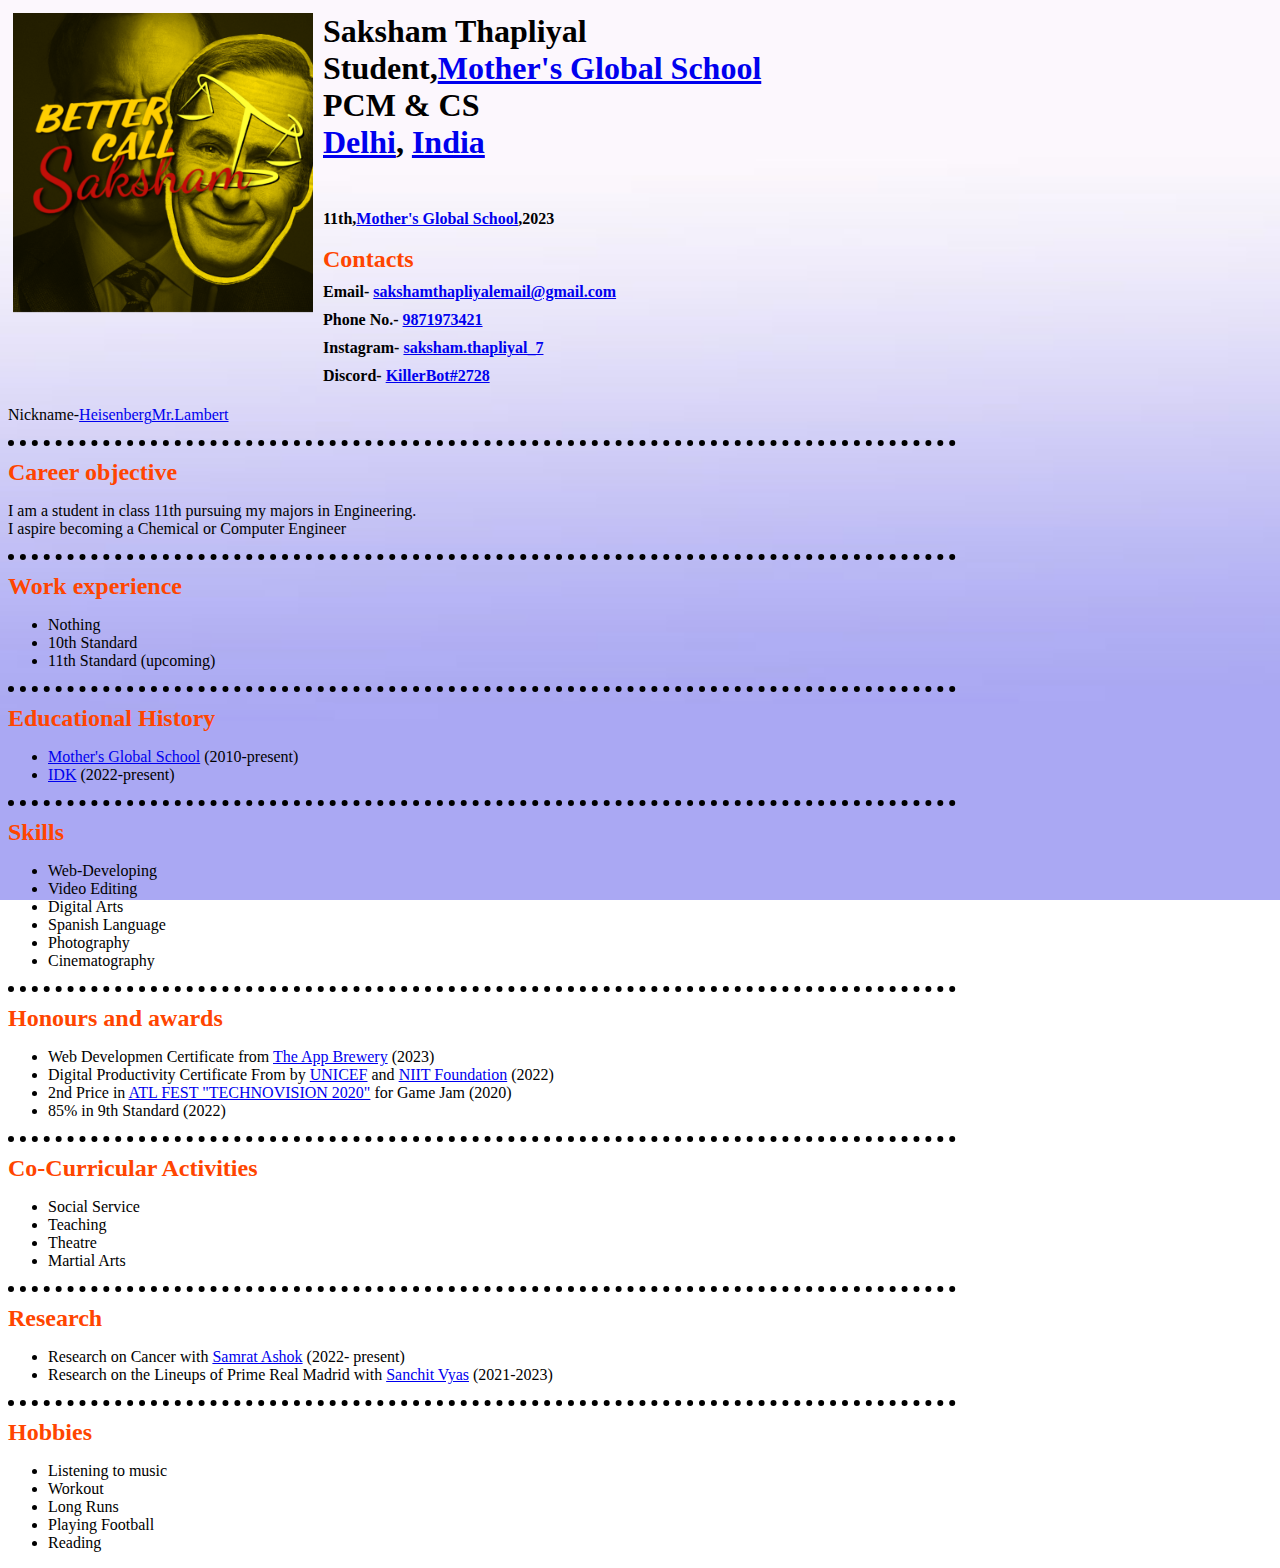
==== index.html @ f51537ba "Update index.html" ====
<html>
    <head>
        <link rel="stylesheet" href="styles.css">
        <link rel="apple-touch-icon" sizes="180x180" href="apple-touch-icon.png">
        <link rel="icon" type="image/png" sizes="32x32" href="favicon-32x32.png">
        <link rel="icon" type="image/png" sizes="16x16" href="favicon-16x16.png">
        <link rel="manifest" href="/site.webmanifest">

        <title> Saksham's Homepage</title>
    </head>
    <body>
        <table cellspacing="0px" cellpadding="5px">
            <tr>
                <td align="LEFT" valign="TOP">
                    <img src="PFp.png" alt="My Picture">
                </td>
                <td align="LEFT" valign="TOP">
                    <h1>Saksham Thapliyal <br> Student,<a href="http://www.mothersglobal.in/index.aspx" target="_blank">Mother's Global School</a>
                        <br>PCM & CS<br> <a href="https://en.wikipedia.org/wiki/Delhi" target="_blank"> Delhi</a>,
                         <a href="https://en.wikipedia.org/wiki/India" target="_blank">India</a></H1>
                    <BR>
                    <h4>
                    11th,<a href="http://www.mothersglobal.in/index.aspx" target="_blank">Mother's Global School</a>,2023
                    </h4>
                    <br>
                    <h2 class="Contacts-h2">Contacts</h2>
                    <h4> Email- <a href="mailto:sakshamthapliyalemail@gmail.com" target="_blank" >sakshamthapliyalemail@gmail.com</a></h4>
                    <h4>Phone No.- <a href="tel:+9871973421">9871973421</a></h4>
                    <h4> Instagram- <a href="https://www.instagram.com/saksham.thapliyal_7/" target="_blank">saksham.thapliyal_7</a></h4>
                    <h4> Discord- <a href="https://discord.com/user/756412622911438908" target="_blank">KillerBot#2728</a></h4>
                </td>
            </tr>
        </table>
        <p>Nickname-<a href="https://youtube.com/shorts/WkEQhUMs77Y?feature=share" target="_blank">Heisenberg</a><a href="https://youtube.com/shorts/WkEQhUMs77Y?feature=share" target="_blank">Mr.Lambert</a></P>
        <hr align="LEFT">
        <H2>Career objective</H2>
        <p>I am a student in class 11th pursuing my majors in Engineering.<br>
        I aspire becoming a Chemical or Computer Engineer</p>
        <hr align="LEFT">
        <H2>Work experience</H2>
        <p>
            <ul>
                <li>Nothing</li>
                <li>10th Standard</li>
                <li>11th Standard (upcoming)</li>
            </ul>
        </p>
        <hr align="LEFT">
        <h2> Educational History</h2>
        <p>
            <ul>
                <li><a href="http://www.mothersglobal.in/index.aspx" target="_blank">Mother's Global School</a> (2010-present)</li>
                <li><a href="https://www.fiitjee.com/" target="_blank">IDK</a> (2022-present)</li>
            </ul>
        </p>
        <HR align="LEFT">
       <H2>Skills</H2>
       <p>
        <ul>
            <li>Web-Developing</li>
            <li>Video Editing</li>
            <li>Digital Arts</li>
            <li>Spanish Language </li>
            <li>Photography</li>
            <li>Cinematography</li>
        </ul>
       </p>
       <hr align="LEFT">
       <h2>Honours and awards</h2>
       <p>
        <ul>
            <li>Web Developmen Certificate from <a href="https://appbrewery.com/" target="_blank"> The App Brewery</a> (2023)</li>
            <li>Digital Productivity Certificate From by <a href="https://www.unicef.org/" target="_blank">UNICEF</a> and <a href="https://niitfoundation.org/" target="_blank">NIIT Foundation</a> (2022)</li>
            <li>2nd Price in <a href="https://www.youtube.com/watch?v=gpnJfwnbJO4" target="_blank">ATL FEST "TECHNOVISION 2020"</a> for Game Jam (2020)</li>
            <li>85% in 9th Standard (2022)</li>
        </ul>
       </p>
       <hr align="LEFT">
       <h2>Co-Curricular Activities</h2>
       <p>
        <UL>
            <li>Social Service</li>
            <li>Teaching</li>
            <li>Theatre</li>
           <li>Martial Arts</li>
        </UL>
       </p>
       <hr align="LEFT">
       <h2>Research</h2>
       <p>
        <ul>
            <li>Research on Cancer with <a href="https://youtube.com/shorts/N5txObVC2DU?feature=share" target="_blank"> Samrat Ashok</a> (2022- present)</li>
            <li>Research on the Lineups of Prime Real Madrid with <a href="https://youtube.com/shorts/okxnRZOlQMs?feature=share" target="_blank"> Sanchit Vyas</a> (2021-2023)</li>
        </ul>
       </p>
       <hr align="LEFT">
       <h2>Hobbies</h2>
       <p>
        <ul>
            <li>Listening to music  </li>
             <li>Workout</li>
             <li> Long Runs</li>
             <li>Playing Football</li>
             <li>Reading</li>
        </ul>
       </p>
    </body>
</html>
---- styles.css ----
img { padding-right: 0px;
padding-left: 0px;
margin-left: 0px;
margin-right: 0px;
height:300px;
width:300px;}
h2{ padding-bottom: 0px; 
padding-top: 0px;
margin-top: 0px;
margin-bottom: 0px;
color: orangered;}
h4 {padding-bottom: 0px; 
    padding-top: 5px;
    margin-top: 5px;
    margin-bottom: 0px;}
p{ color:black;}
li{ color: black} h1{color: black;}
body{ background-image: url( soft-gradient-solid-color-gradient-hd-wallpaper-preview.jpg);
    background-repeat: no-repeat;
    background-attachment: fixed;
    background-size: cover;}
hr{padding-top: 2.5px;
padding-bottom: 2.5px;
width: 75%;
border-style: dotted none none;
border-color: black;
border-width: 6px;
}
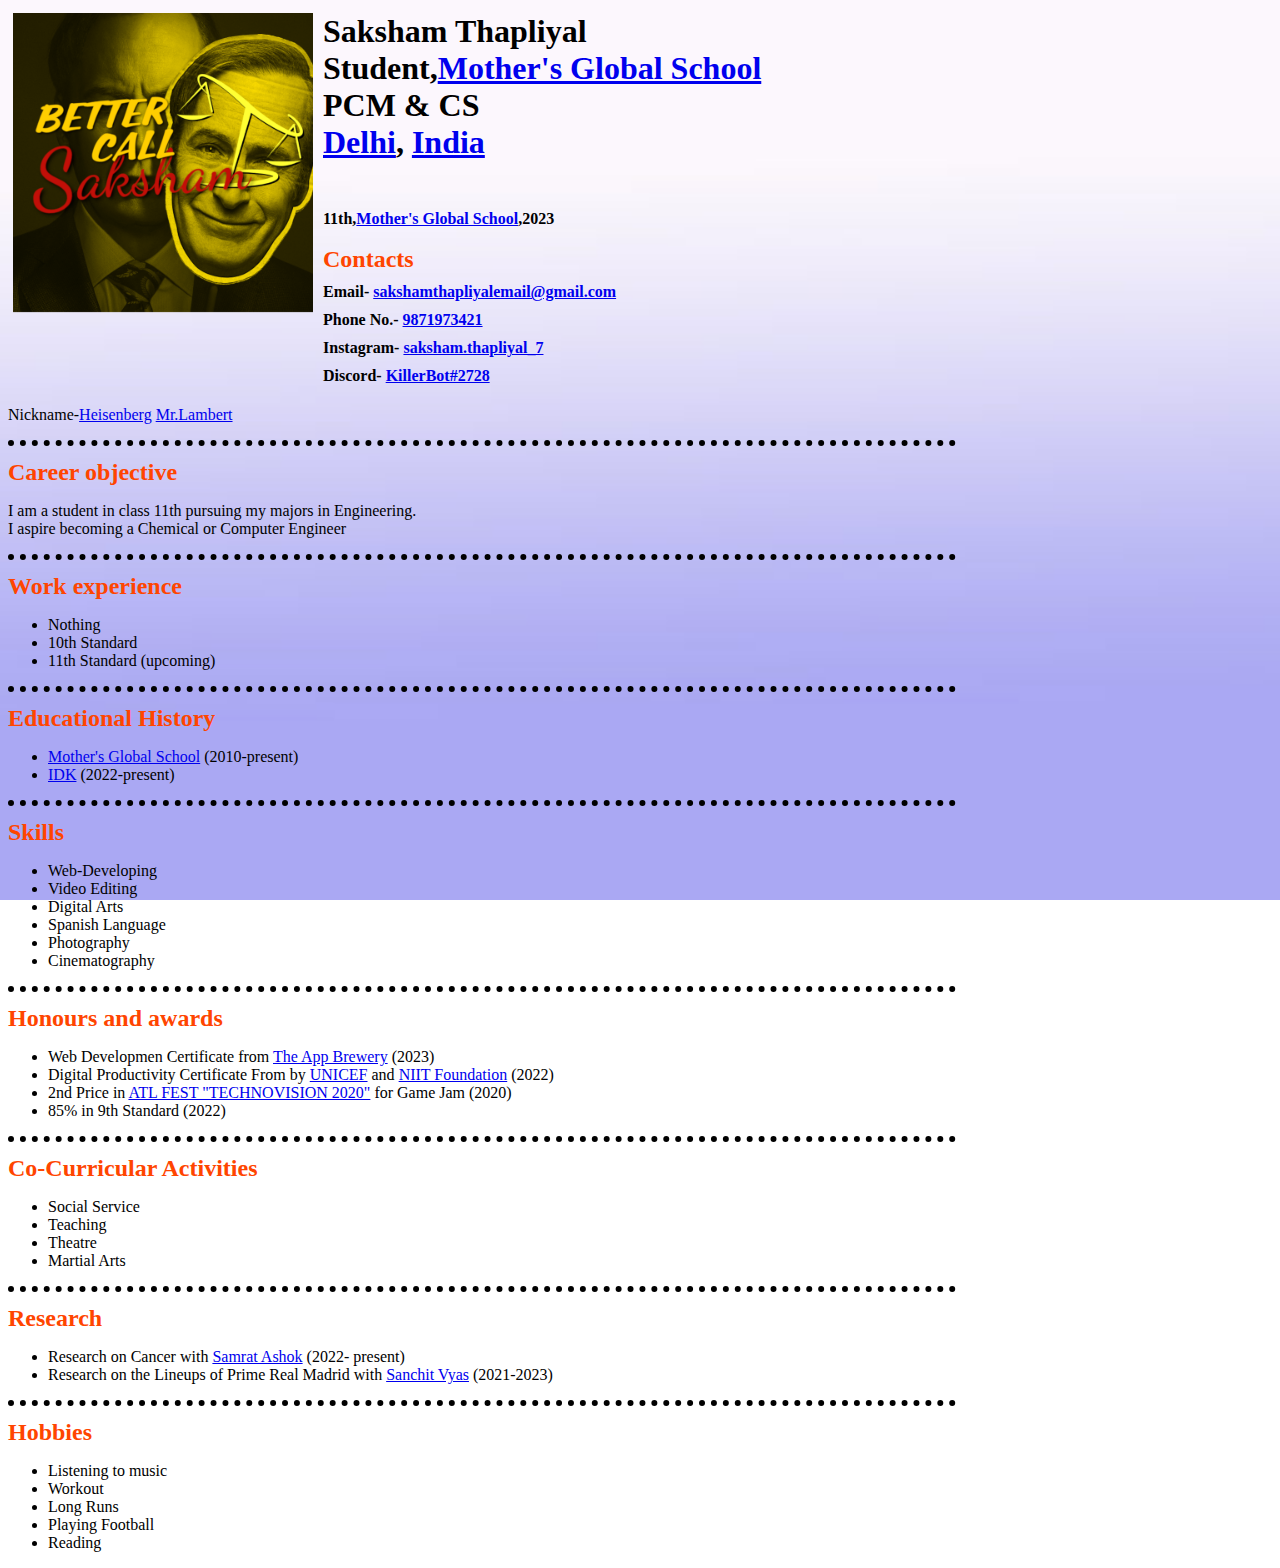
==== commit 04c7d6cf: "Update index.html" ====
--- a/index.html
+++ b/index.html
@@ -31,7 +31,7 @@
                 </td>
             </tr>
         </table>
-        <p>Nickname-<a href="https://youtube.com/shorts/WkEQhUMs77Y?feature=share" target="_blank">Heisenberg</a><a href="https://youtube.com/shorts/WkEQhUMs77Y?feature=share" target="_blank">Mr.Lambert</a></P>
+        <p>Nickname-<a href="https://youtube.com/shorts/WkEQhUMs77Y?feature=share" target="_blank">Heisenberg</a> <a href="https://youtube.com/shorts/WkEQhUMs77Y?feature=share" target="_blank">Mr.Lambert</a></P>
         <hr align="LEFT">
         <H2>Career objective</H2>
         <p>I am a student in class 11th pursuing my majors in Engineering.<br>
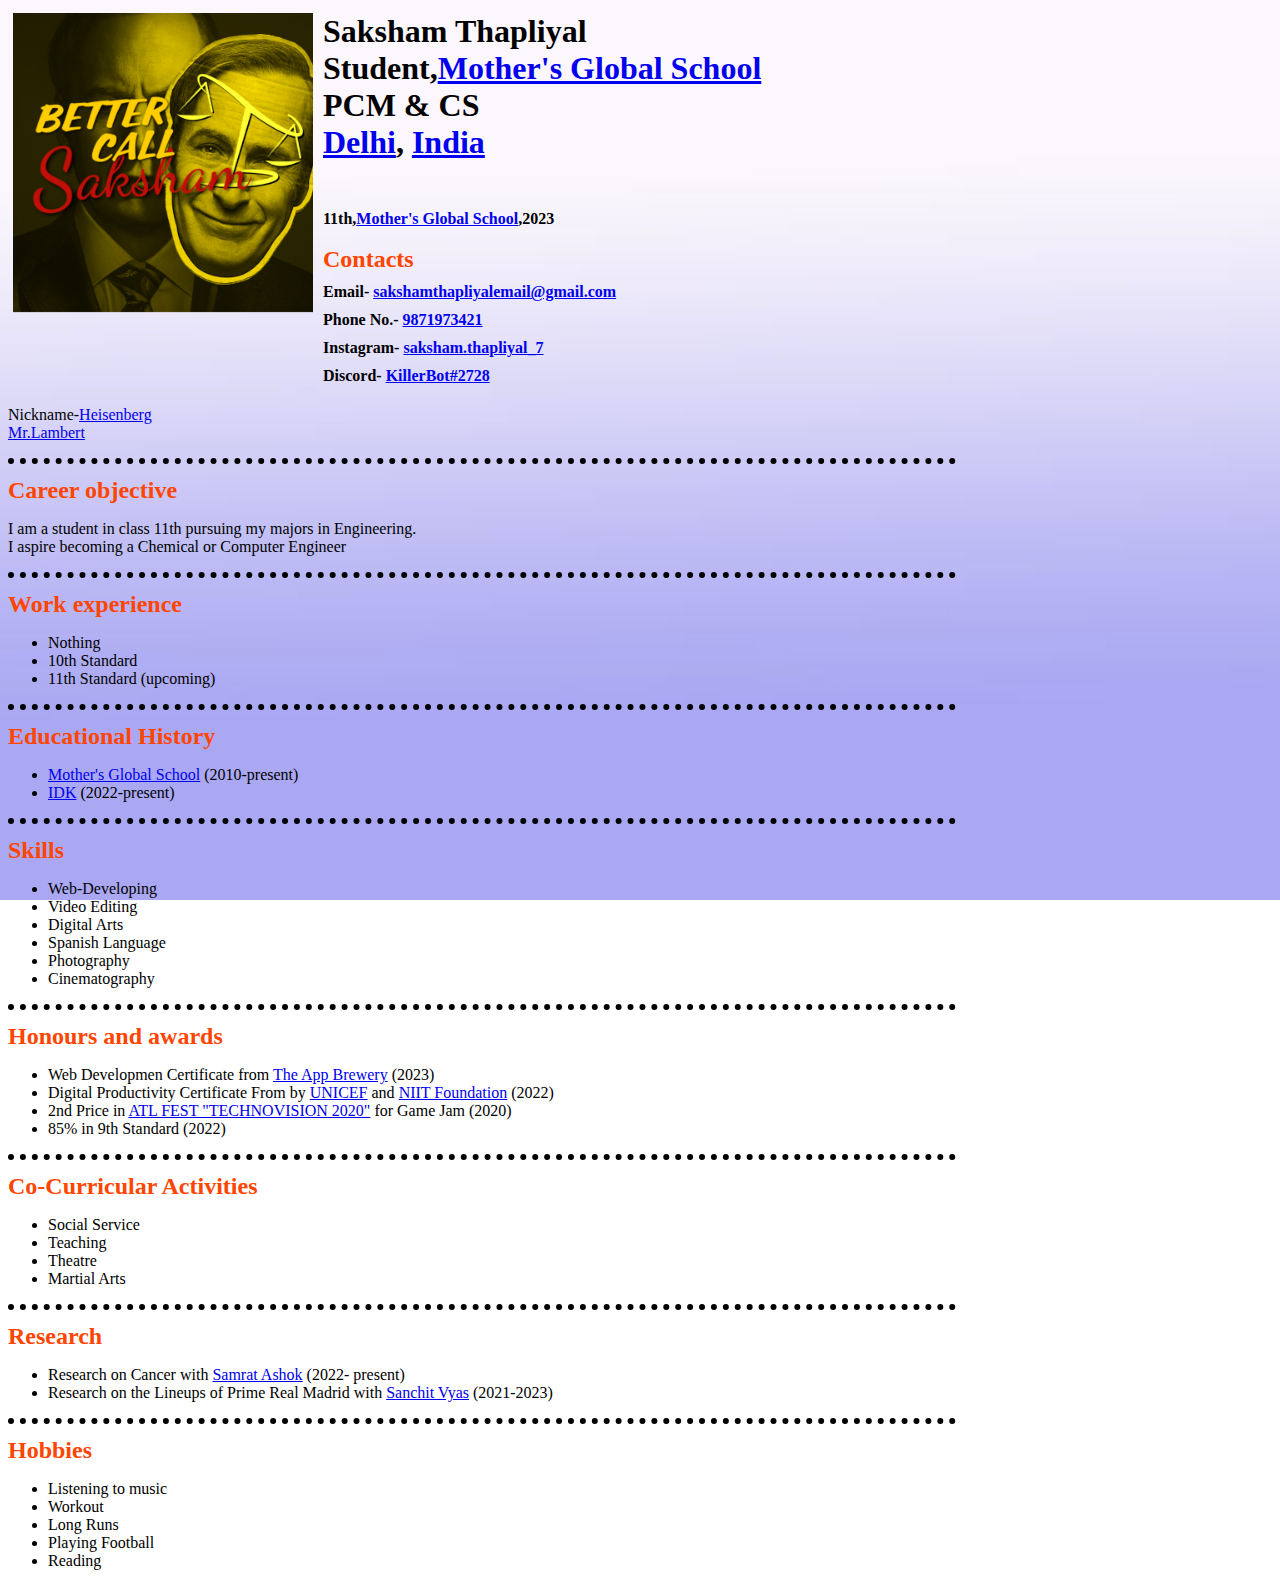
==== commit e820800e: "Update index.html" ====
--- a/index.html
+++ b/index.html
@@ -31,7 +31,7 @@
                 </td>
             </tr>
         </table>
-        <p>Nickname-<a href="https://youtube.com/shorts/WkEQhUMs77Y?feature=share" target="_blank">Heisenberg</a> <a href="https://youtube.com/shorts/WkEQhUMs77Y?feature=share" target="_blank">Mr.Lambert</a></P>
+        <p>Nickname-<a href="https://youtube.com/shorts/WkEQhUMs77Y?feature=share" target="_blank">Heisenberg</a><br><a href="https://youtube.com/shorts/WkEQhUMs77Y?feature=share" target="_blank">Mr.Lambert</a></P>
         <hr align="LEFT">
         <H2>Career objective</H2>
         <p>I am a student in class 11th pursuing my majors in Engineering.<br>
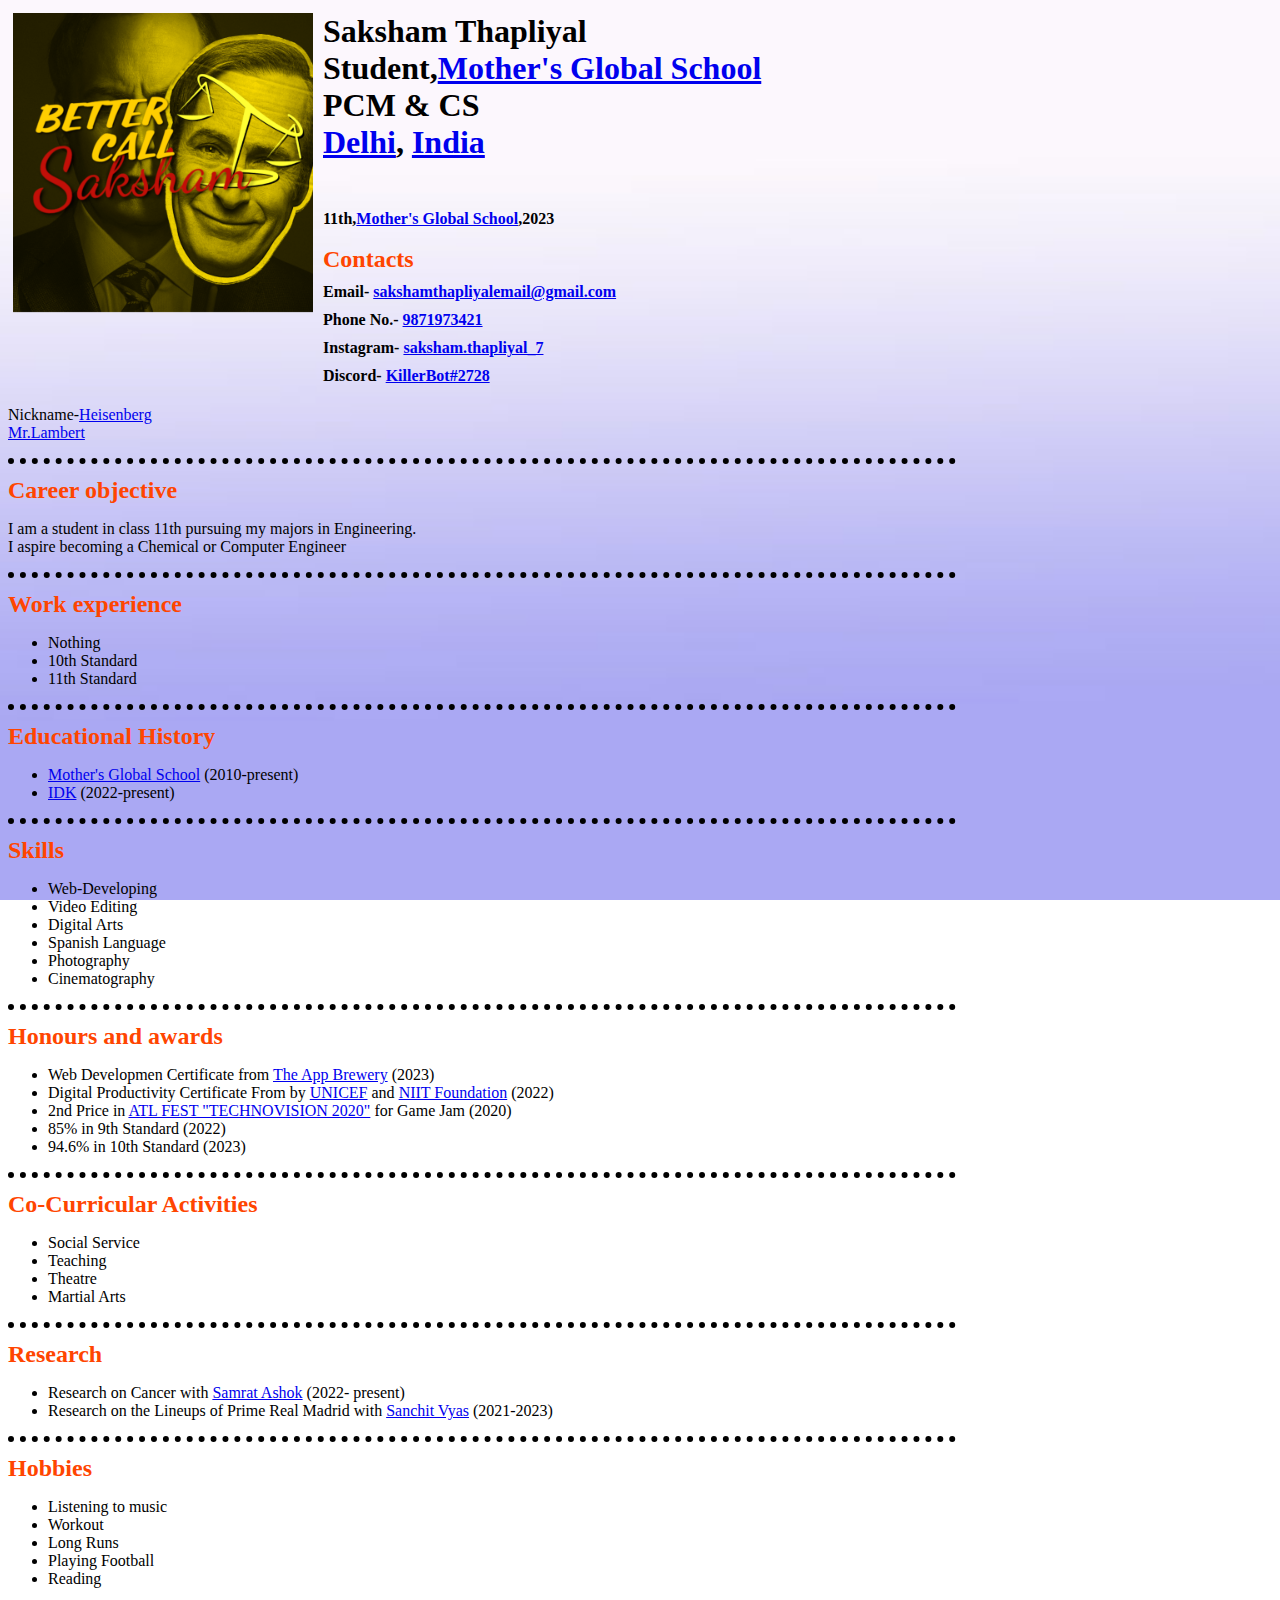
==== commit 36218f45: "Update index.html" ====
--- a/index.html
+++ b/index.html
@@ -31,7 +31,7 @@
                 </td>
             </tr>
         </table>
-        <p>Nickname-<a href="https://youtube.com/shorts/WkEQhUMs77Y?feature=share" target="_blank">Heisenberg</a><br><a href="https://youtube.com/shorts/WkEQhUMs77Y?feature=share" target="_blank">Mr.Lambert</a></P>
+        <p>Nickname-<a href="https://youtube.com/shorts/WkEQhUMs77Y?feature=share" target="_blank">Heisenberg</a><br><a href="https://youtube.com/shorts/jT-C_yHKkWI?feature=share" target="_blank">Mr.Lambert</a></P>
         <hr align="LEFT">
         <H2>Career objective</H2>
         <p>I am a student in class 11th pursuing my majors in Engineering.<br>
@@ -42,7 +42,7 @@
             <ul>
                 <li>Nothing</li>
                 <li>10th Standard</li>
-                <li>11th Standard (upcoming)</li>
+                <li>11th Standard </li>
             </ul>
         </p>
         <hr align="LEFT">
@@ -73,6 +73,7 @@
             <li>Digital Productivity Certificate From by <a href="https://www.unicef.org/" target="_blank">UNICEF</a> and <a href="https://niitfoundation.org/" target="_blank">NIIT Foundation</a> (2022)</li>
             <li>2nd Price in <a href="https://www.youtube.com/watch?v=gpnJfwnbJO4" target="_blank">ATL FEST "TECHNOVISION 2020"</a> for Game Jam (2020)</li>
             <li>85% in 9th Standard (2022)</li>
+            <li>94.6% in 10th Standard (2023)</li>
         </ul>
        </p>
        <hr align="LEFT">
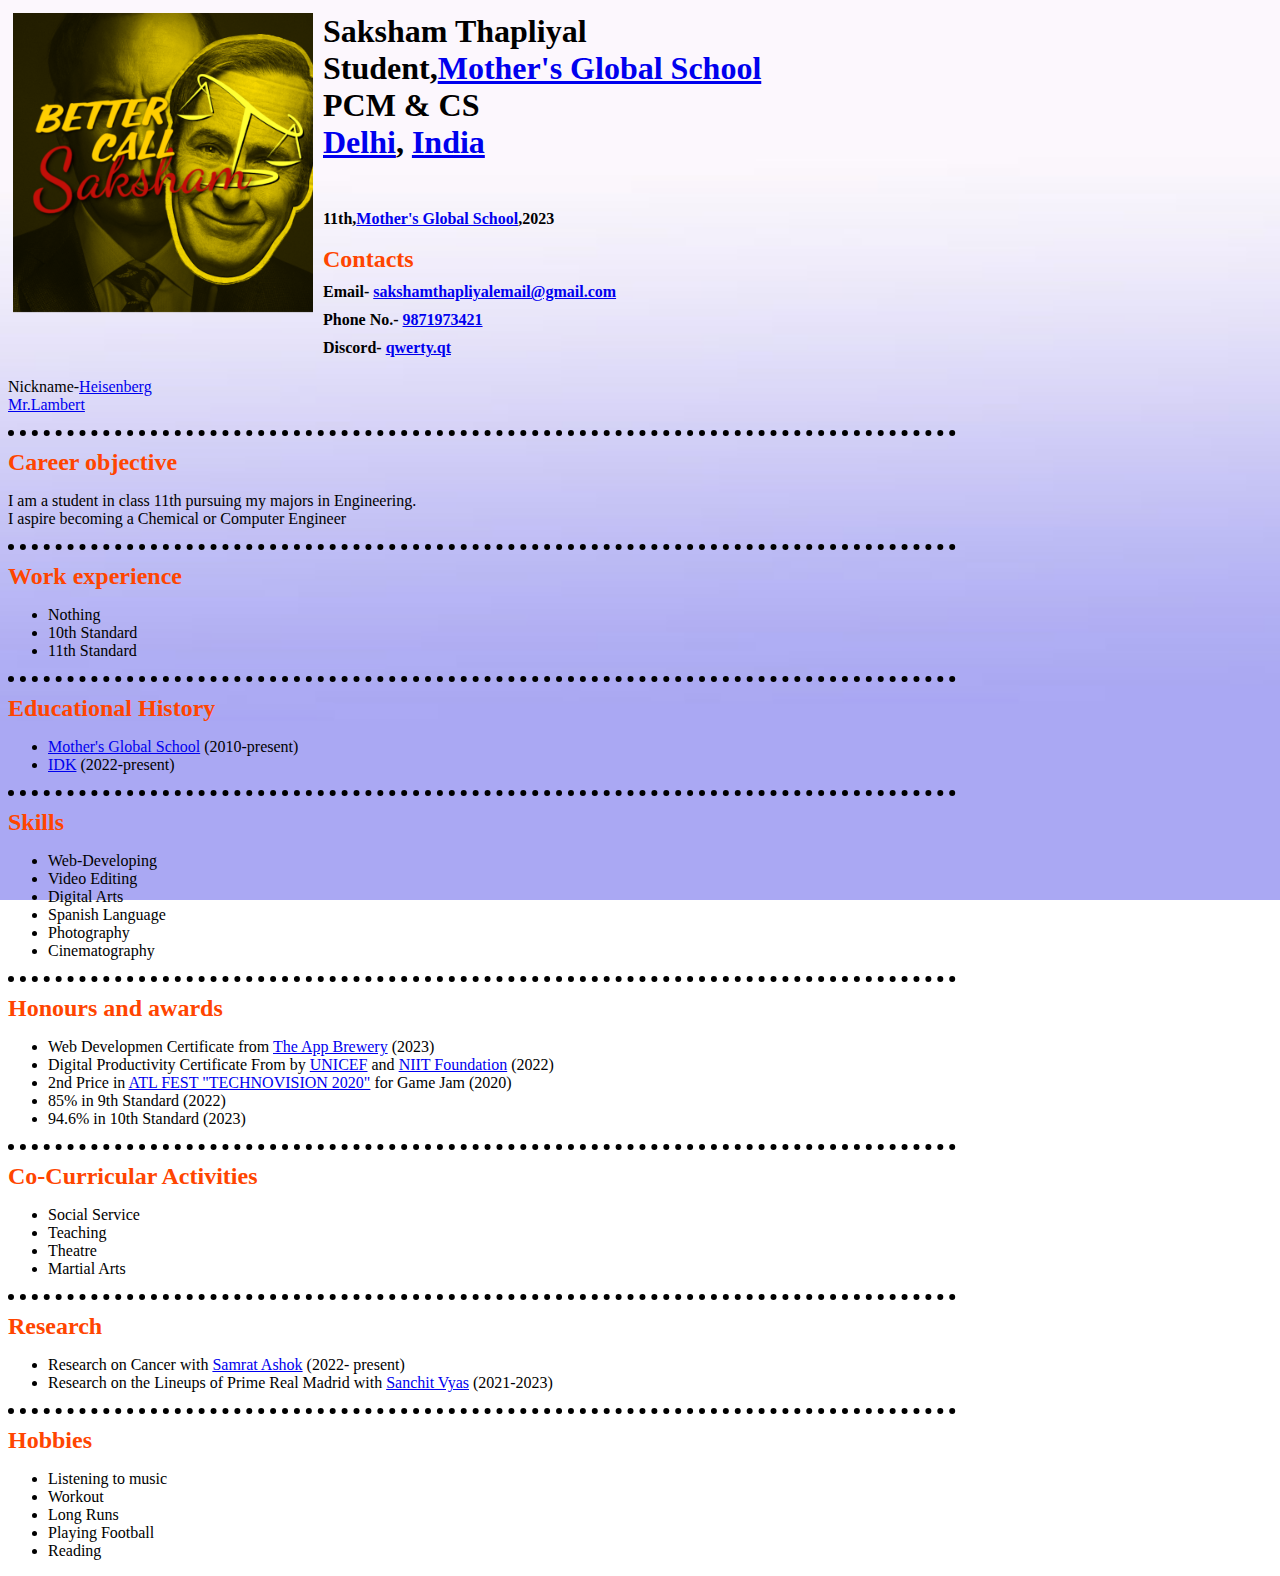
==== commit b9c1e8af: "Update index.html" ====
--- a/index.html
+++ b/index.html
@@ -26,8 +26,7 @@
                     <h2 class="Contacts-h2">Contacts</h2>
                     <h4> Email- <a href="mailto:sakshamthapliyalemail@gmail.com" target="_blank" >sakshamthapliyalemail@gmail.com</a></h4>
                     <h4>Phone No.- <a href="tel:+9871973421">9871973421</a></h4>
-                    <h4> Instagram- <a href="https://www.instagram.com/saksham.thapliyal_7/" target="_blank">saksham.thapliyal_7</a></h4>
-                    <h4> Discord- <a href="https://discord.com/user/756412622911438908" target="_blank">KillerBot#2728</a></h4>
+                    <h4> Discord- <a href="https://discord.com/channels/@me/1160194115997274123" target="_blank">qwerty.qt</a></h4>
                 </td>
             </tr>
         </table>
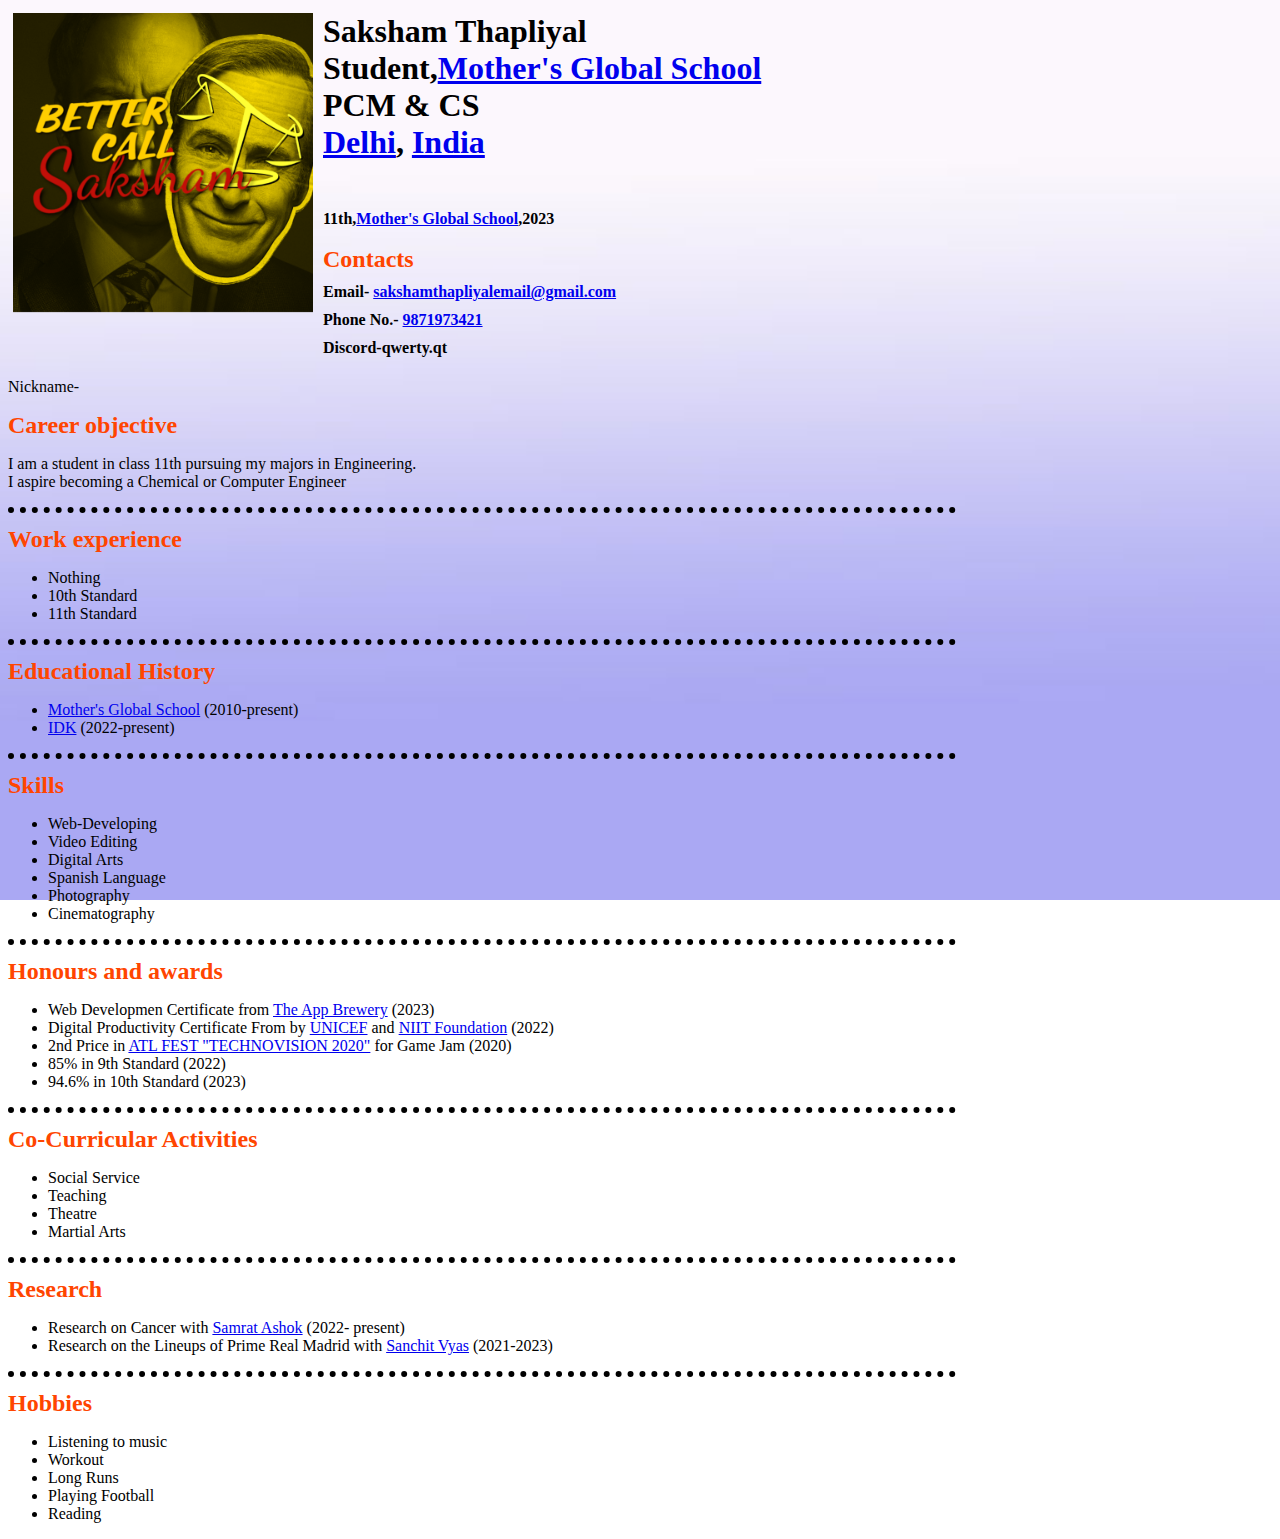
==== commit 2c5c3f9e: "Update index.html" ====
--- a/index.html
+++ b/index.html
@@ -26,12 +26,11 @@
                     <h2 class="Contacts-h2">Contacts</h2>
                     <h4> Email- <a href="mailto:sakshamthapliyalemail@gmail.com" target="_blank" >sakshamthapliyalemail@gmail.com</a></h4>
                     <h4>Phone No.- <a href="tel:+9871973421">9871973421</a></h4>
-                    <h4> Discord- <a href="https://discord.com/channels/@me/1160194115997274123" target="_blank">qwerty.qt</a></h4>
+                    <h4> Discord-qwerty.qt</h4>
                 </td>
             </tr>
         </table>
-        <p>Nickname-<a href="https://youtube.com/shorts/WkEQhUMs77Y?feature=share" target="_blank">Heisenberg</a><br><a href="https://youtube.com/shorts/jT-C_yHKkWI?feature=share" target="_blank">Mr.Lambert</a></P>
-        <hr align="LEFT">
+        <p>Nickname-              </p>
         <H2>Career objective</H2>
         <p>I am a student in class 11th pursuing my majors in Engineering.<br>
         I aspire becoming a Chemical or Computer Engineer</p>
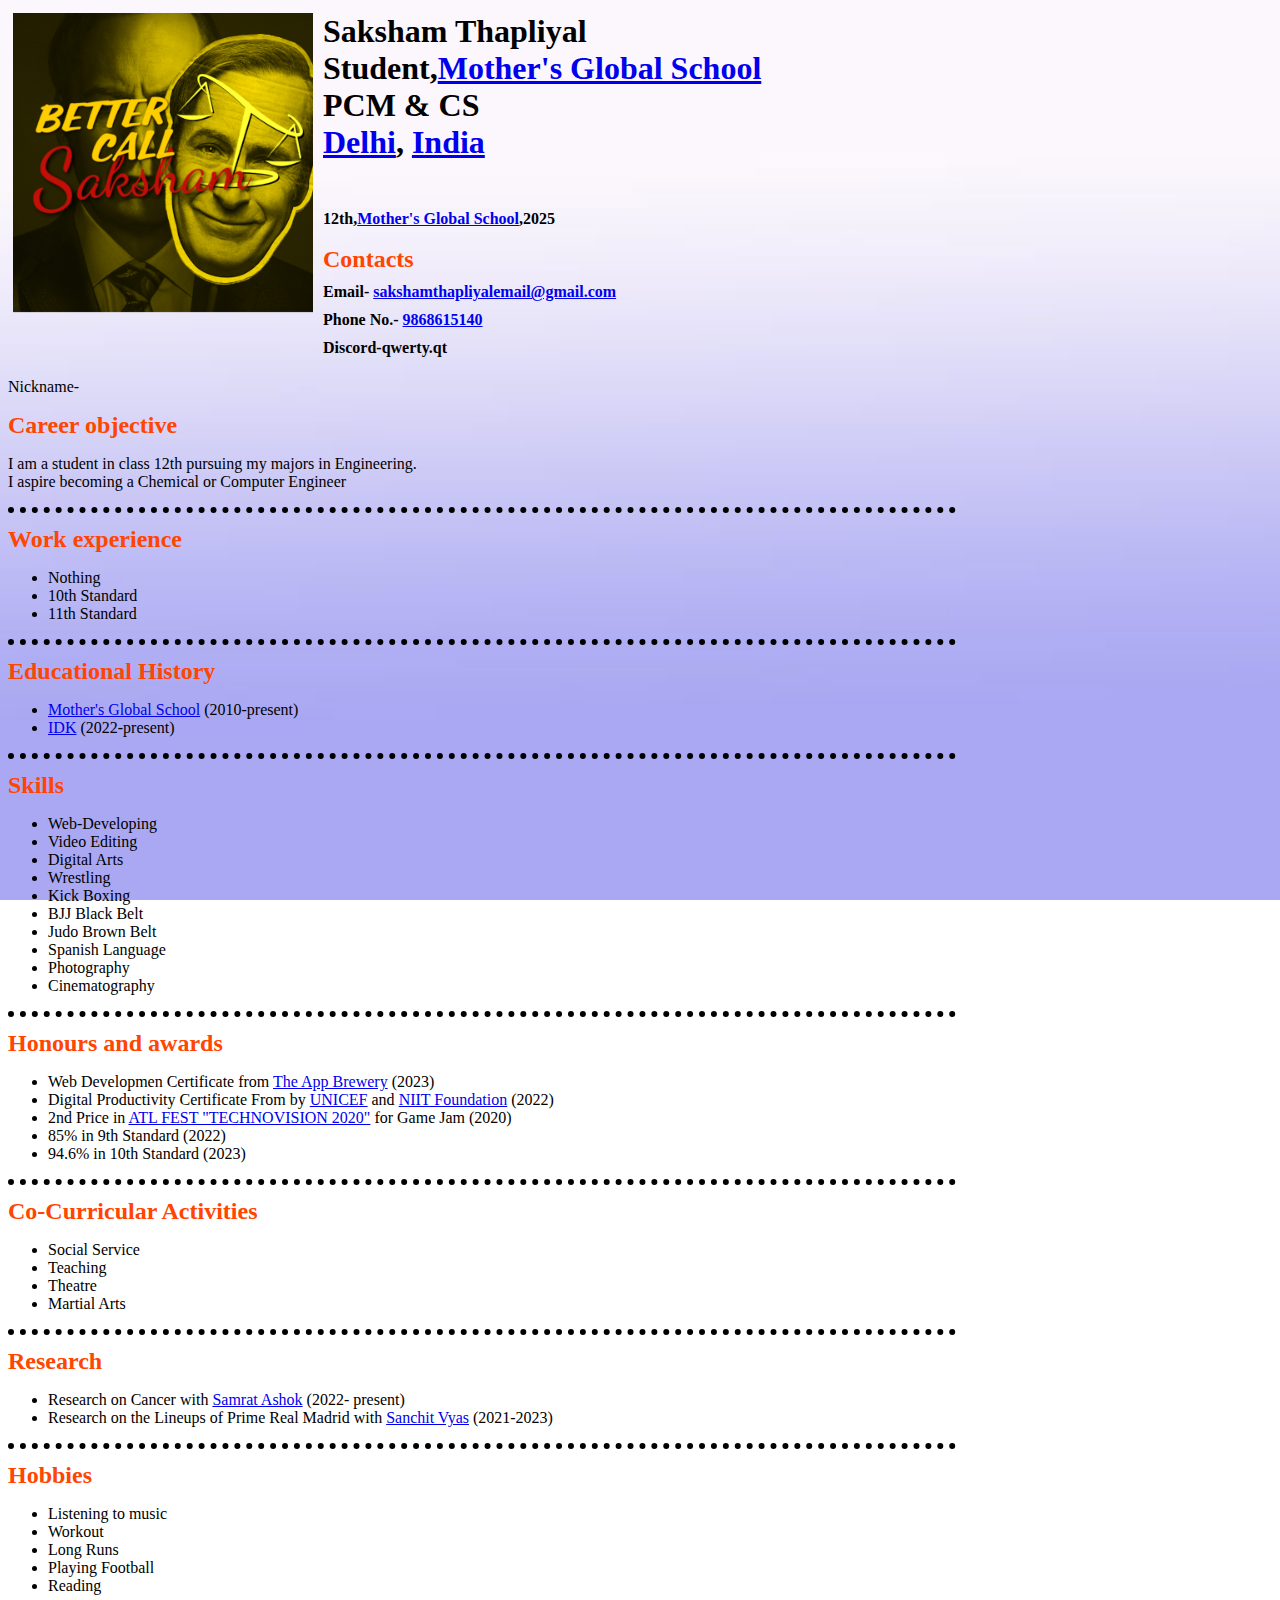
==== commit 1ed00247: "Update index.html" ====
--- a/index.html
+++ b/index.html
@@ -20,19 +20,19 @@
                          <a href="https://en.wikipedia.org/wiki/India" target="_blank">India</a></H1>
                     <BR>
                     <h4>
-                    11th,<a href="http://www.mothersglobal.in/index.aspx" target="_blank">Mother's Global School</a>,2023
+                    12th,<a href="http://www.mothersglobal.in/index.aspx" target="_blank">Mother's Global School</a>,2025
                     </h4>
                     <br>
                     <h2 class="Contacts-h2">Contacts</h2>
                     <h4> Email- <a href="mailto:sakshamthapliyalemail@gmail.com" target="_blank" >sakshamthapliyalemail@gmail.com</a></h4>
-                    <h4>Phone No.- <a href="tel:+9871973421">9871973421</a></h4>
+                    <h4>Phone No.- <a href="tel:+9871973421">9868615140</a></h4>
                     <h4> Discord-qwerty.qt</h4>
                 </td>
             </tr>
         </table>
         <p>Nickname-              </p>
         <H2>Career objective</H2>
-        <p>I am a student in class 11th pursuing my majors in Engineering.<br>
+        <p>I am a student in class 12th pursuing my majors in Engineering.<br>
         I aspire becoming a Chemical or Computer Engineer</p>
         <hr align="LEFT">
         <H2>Work experience</H2>
@@ -48,7 +48,7 @@
         <p>
             <ul>
                 <li><a href="http://www.mothersglobal.in/index.aspx" target="_blank">Mother's Global School</a> (2010-present)</li>
-                <li><a href="https://www.fiitjee.com/" target="_blank">IDK</a> (2022-present)</li>
+                <li><a href="https://www.youtube.com/shorts/L5iFbw8Mp9U" target="_blank">IDK</a> (2022-present)</li>
             </ul>
         </p>
         <HR align="LEFT">
@@ -58,6 +58,10 @@
             <li>Web-Developing</li>
             <li>Video Editing</li>
             <li>Digital Arts</li>
+            <li>Wrestling</li>
+            <li>Kick Boxing</li>
+            <li>BJJ Black Belt</li>
+            <li>Judo Brown Belt</li>
             <li>Spanish Language </li>
             <li>Photography</li>
             <li>Cinematography</li>
